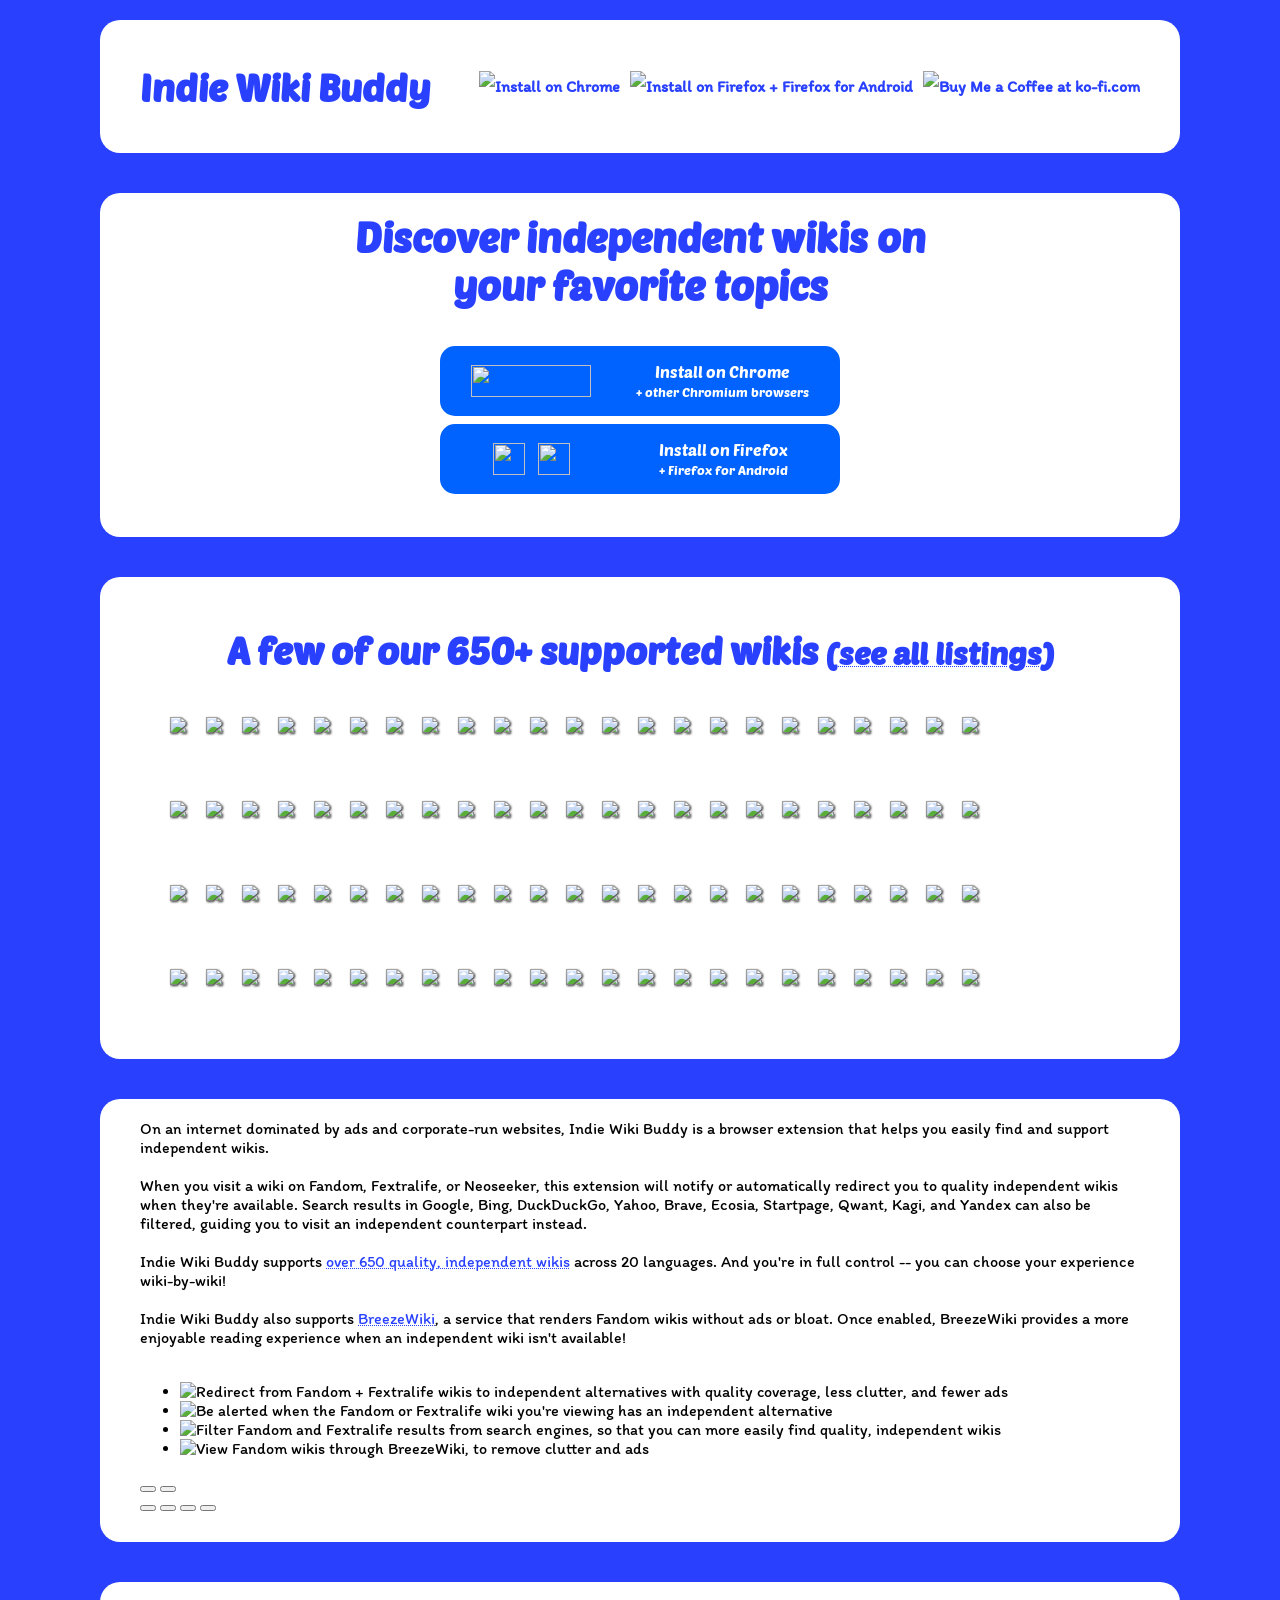
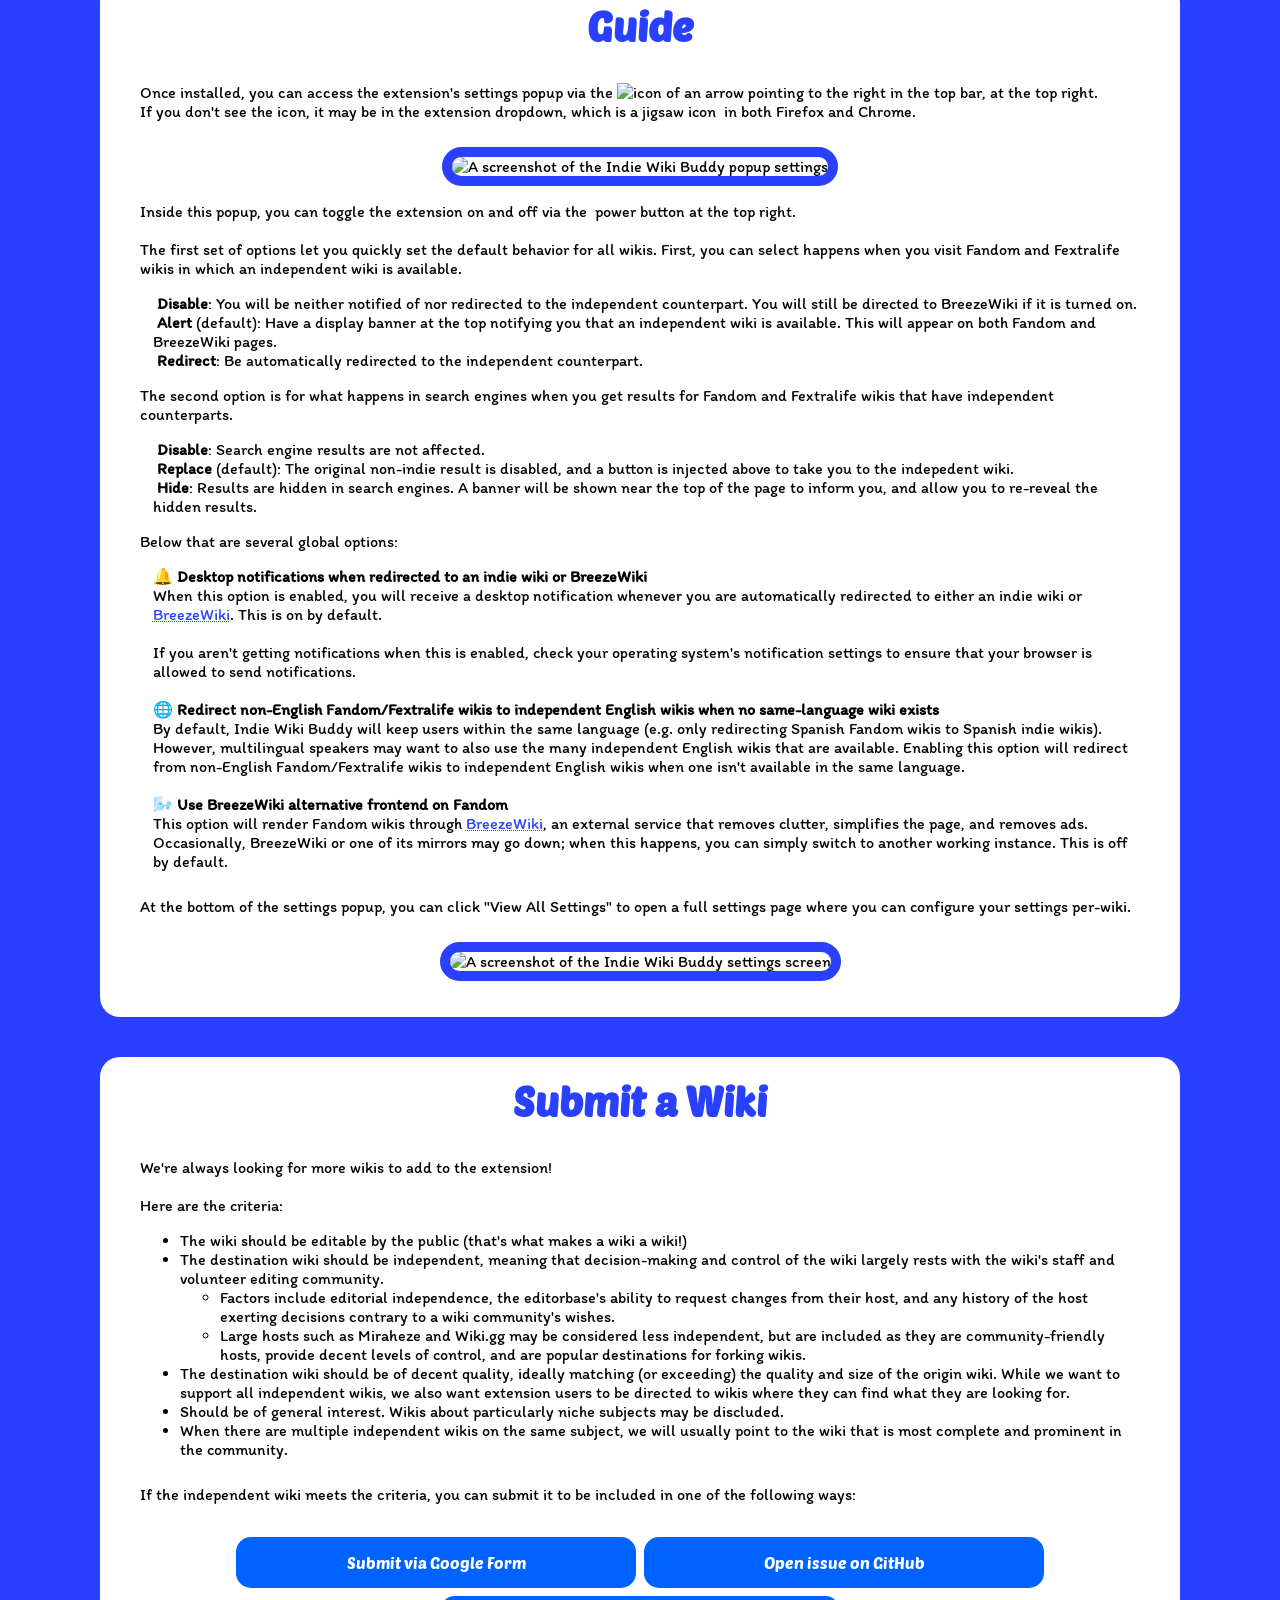
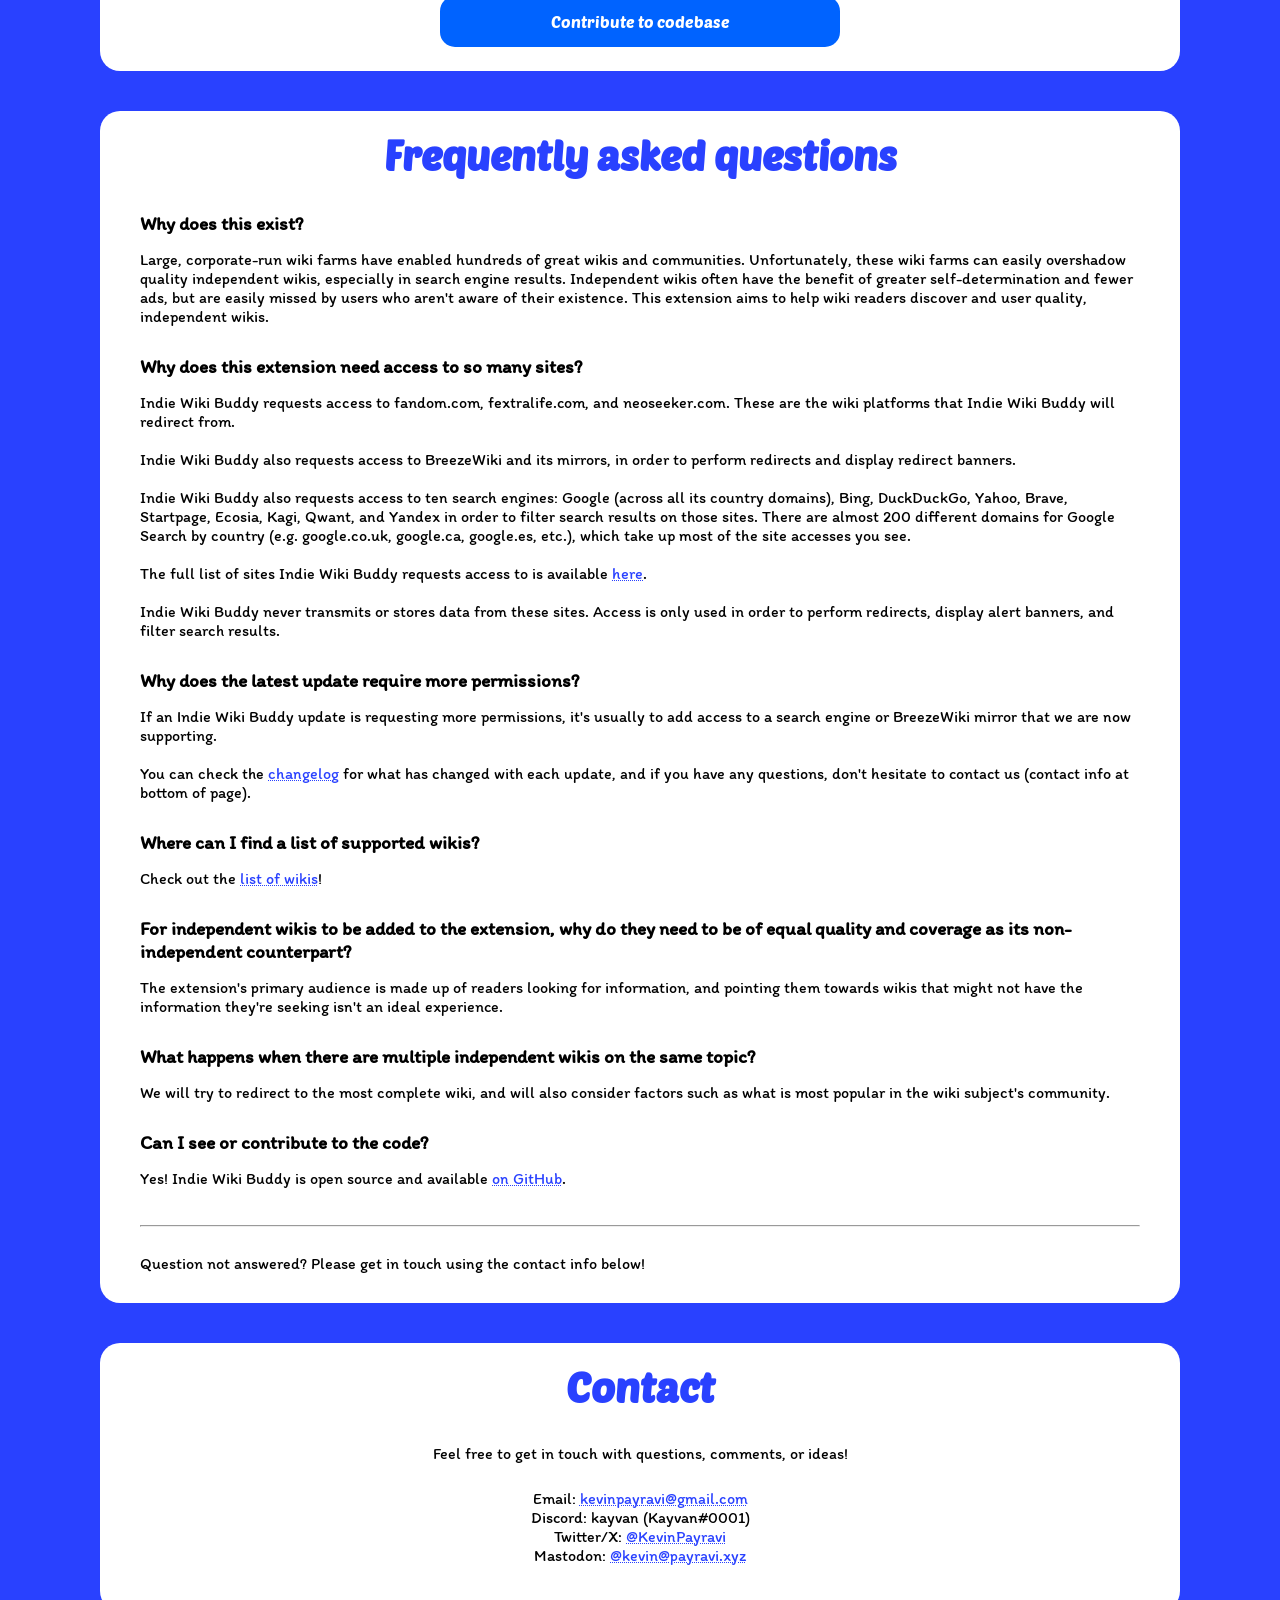
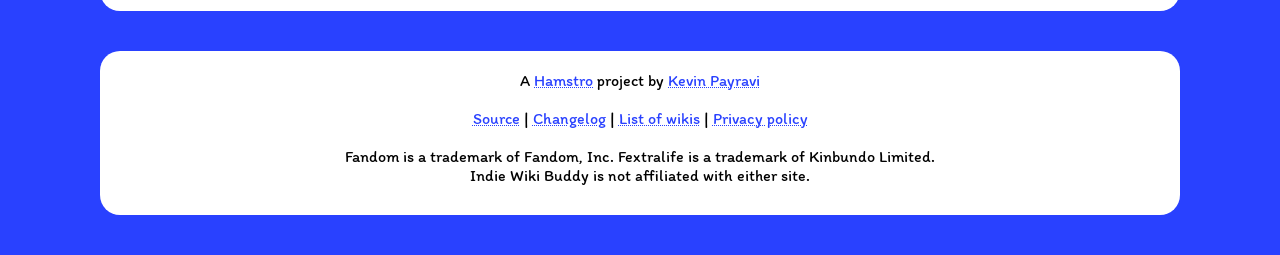
==== index.html @ b11307cb "Update index.html" ====
<!DOCTYPE html>
<html>

<head>
    <meta charset="UTF-8" />
    <meta name="viewport" content="width=device-width, initial-scale=1" />
    <title>Indie Wiki Buddy</title>
    <link rel="icon" href="img/favicon-16.png" sizes="16x16" />
    <link rel="icon" href="img/favicon-32.png" sizes="32x32" />
    <link rel="icon" href="img/favicon-48.png" sizes="48x48" />
    <link rel="icon" href="img/favicon-64.png" sizes="64x64" />
    <link rel="icon" href="img/favicon-128.png" sizes="128x128" />
    <link rel="stylesheet" href="style.css" />
    <meta name="description"
        content="Indie Wiki Buddy, a browser extension to help you find quality, independent wikis" />
    <meta property="og:type" content="website" />
    <meta property="og:title" content="Indie Wiki Buddy" />
    <meta property="og:site_name" content="Indie Wiki Buddy" />
    <meta property="og:url" content="https://getindie.wiki" />
    <meta property="og:description"
        content="Indie Wiki Buddy, a browser extension to help you find quality, independent wikis" />
    <meta property="og:image" content="https://getindie.wiki/img/indie-wiki-buddy-banner.png" />

    <script src="assets/swiffy/swiffy-slider.min.js" crossorigin="anonymous" defer></script>
    <link href="assets/swiffy/swiffy-slider.min.css" rel="stylesheet" crossorigin="anonymous" />
</head>

<body>
    <div class="container header">
        <div class="header-left">
            <h1>Indie Wiki Buddy</h1>
        </div>
        <div class="header-right" style="line-height: 2em">
            <a class="button-link"
                href="https://chrome.google.com/webstore/detail/indie-wiki-buddy/fkagelmloambgokoeokbpihmgpkbgbfm"
                target="_blank">
                <img src="img/browser-chrome.png" alt="Install on Chrome" title="Install on Chrome" width="35" />
            </a>
            <a class="button-link" href="https://addons.mozilla.org/firefox/addon/indie-wiki-buddy/"
                target="_blank">
                <img src="img/browser-firefox.png" alt="Install on Firefox + Firefox for Android"
                    title="Install on Firefox + Firefox for Android" width="35" />
            </a>
            <a class="button-link" href="https://ko-fi.com/V7V61Z26Z" target="_blank">
                <img height="36" style="border: 0px; height: 36px" src="https://storage.ko-fi.com/cdn/kofi2.png?v=3"
                    alt="Buy Me a Coffee at ko-fi.com" />
            </a>
        </div>
    </div>
    <div class="container content align-center">
        <span class="subtitle">
            Discover independent wikis
            on your favorite topics
        </span>
        <div class="clear"></div>
        <a class="button-link"
            href="https://chrome.google.com/webstore/detail/indie-wiki-buddy/fkagelmloambgokoeokbpihmgpkbgbfm"
            target="_blank">
            <button class="button">
                <div class="flex">
                    <img src="img/browser-chromium-set.png" alt="" width="120" height="32" />
                    <span>Install on Chrome<br /><small>+ other Chromium browsers</small></span>
                </div>
            </button>
        </a>
        <br />
        <a class="button-link" href="https://addons.mozilla.org/firefox/addon/indie-wiki-buddy/" target="_blank">
            <button class="button">
                <div class="flex">
                    <div>
                        <img src="img/browser-firefox.png" alt="" width="32" height="32" />
                        <img src="img/os-android.png" alt="" width="32" height="32" />
                    </div>
                    <span>Install on Firefox<br /><small>+ Firefox for Android</small></span>
                </div>
            </button>
        </a>
        <br /><br />
    </div>
    <div class="container">
        <div class="align-center">
            <h2>A few of our 650+ supported wikis <small>(<a href="listings">see all listings</a>)</small></h2>
        </div>
        <div class="scroll">
            <div class="m-scroll1">
                <abbr title="Plants vs. Zombies Wiki"><a href="https://plantsvszombies.wiki.gg/" target="_blank"><img src="img/logos/en-plantsvszombies_logo.png" alt="Plants vs. Zombies Wiki"></a></abbr>
                <abbr title="IOP Wiki"><a href="https://iopwiki.com/" target="_blank"><img src="img/logos/en-girlsfrontline_logo.png" alt="IOP Wiki"></a></abbr>
                <abbr title="RuneScape Classic Wiki"><a href="https://classic.runescape.wiki/" target="_blank"><img src="img/logos/en-runescapeclassic_logo.png" alt="RuneScape Classic Wiki"></a></abbr>
                <abbr title="Paragon Wiki Archive"><a href="https://archive.paragonwiki.com/" target="_blank"><img src="img/logos/en-cityofheroes_logo.png" alt="Paragon Wiki Archive"></a></abbr>
                <abbr title="DFO World Wiki"><a href="https://wiki.dfo.world/" target="_blank"><img src="img/logos/en-dfo_logo.png" alt="DFO World Wiki"></a></abbr>
                <abbr title="Sanrio Wiki"><a href="https://sanriowiki.com/" target="_blank"><img src="img/logos/en-sanrio_logo.png" alt="Sanrio Wiki"></a></abbr>
                <abbr title="OSRS Wiki"><a href="https://oldschool.runescape.wiki/" target="_blank"><img src="img/logos/en-oldschoolrunescape_logo.png" alt="OSRS Wiki"></a></abbr>
                <abbr title="Path of Exile Wiki"><a href="https://www.poewiki.net/" target="_blank"><img src="img/logos/en-pathofexile_logo.png" alt="Path of Exile Wiki"></a></abbr>
                <abbr title="Touhou Wiki"><a href="https://en.touhouwiki.net/" target="_blank"><img src="img/logos/en-touhou_logo.png" alt="Touhou Wiki"></a></abbr>
                <abbr title="Nookipedia"><a href="https://nookipedia.com/" target="_blank"><img src="img/logos/en-animalcrossing_logo.png" alt="Nookipedia"></a></abbr>
                <abbr title="Project Zomboid Wiki"><a href="https://pzwiki.net/" target="_blank"><img src="img/logos/en-projectzomboid_logo.png" alt="Project Zomboid Wiki"></a></abbr>
                <abbr title="Wikisimpsons"><a href="https://simpsonswiki.com/" target="_blank"><img src="img/logos/en-simpsons_logo.png" alt="Wikisimpsons"></a></abbr>
                <abbr title="WiKirby"><a href="https://wikirby.com/" target="_blank"><img src="img/logos/en-kirby_logo.png" alt="WiKirby"></a></abbr>
                <abbr title="Warcraft Wiki"><a href="https://warcraft.wiki.gg/" target="_blank"><img src="img/logos/en-warcraft_logo.png" alt="Warcraft Wiki"></a></abbr>
                <abbr title="Detective Conan Wiki"><a href="https://www.detectiveconanworld.com/wiki/" target="_blank"><img src="img/logos/en-detectiveconan_logo.png" alt="Detective Conan Wiki"></a></abbr>
                <abbr title="Star Trek Online Wiki"><a href="https://stowiki.net/" target="_blank"><img src="img/logos/en-sto_logo.png" alt="Star Trek Online Wiki"></a></abbr>
                <abbr title="Another Eden Wiki"><a href="https://anothereden.wiki/" target="_blank"><img src="img/logos/en-anothereden_logo.png" alt="Another Eden Wiki"></a></abbr>
                <abbr title="WikiRaider"><a href="https://www.wikiraider.com/" target="_blank"><img src="img/logos/en-tombraider_logo.png" alt="WikiRaider"></a></abbr>
                <abbr title="explain xkcd"><a href="https://www.explainxkcd.com/" target="_blank"><img src="img/logos/en-xkcd_logo.png" alt="explain xkcd"></a></abbr>
                <abbr title="Dwarf Fortress Wiki"><a href="https://dwarffortresswiki.org/" target="_blank"><img src="img/logos/en-dwarffortress_logo.png" alt="Dwarf Fortress Wiki"></a></abbr>
                <abbr title="eRepublik Wiki"><a href="https://wiki.erepublik.com/" target="_blank"><img src="img/logos/en-erepublik_logo.png" alt="eRepublik Wiki"></a></abbr>
                <abbr title="Independent Fallout Wiki"><a href="https://fallout.wiki/" target="_blank"><img src="img/logos/en-fallout_logo.png" alt="Independent Fallout Wiki"></a></abbr>
                <abbr title="Halopedia"><a href="https://www.halopedia.org/" target="_blank"><img src="img/logos/en-halo_logo.png" alt="Halopedia"></a></abbr>
            </div>
        </div>
        <div class="scroll">
            <div class="m-scroll2">
                <abbr title="Super Mario Wiki"><a href="https://www.mariowiki.com/" target="_blank"><img src="img/logos/en-mario_logo.png" alt="Super Mario Wiki"></a></abbr>
                <abbr title="Xenharmonic Wiki"><a href="https://en.xen.wiki/" target="_blank"><img src="img/logos/en-xenharmonic_logo.png" alt="Xenharmonic Wiki"></a></abbr>
                <abbr title="FreeSpace Wiki"><a href="https://wiki.hard-light.net/" target="_blank"><img src="img/logos/en-freespace_logo.png" alt="FreeSpace Wiki"></a></abbr>
                <abbr title="RemyWiki"><a href="https://remywiki.com/" target="_blank"><img src="img/logos/en-bemani_logo.png" alt="RemyWiki"></a></abbr>
                <abbr title="Bulbapedia"><a href="https://bulbapedia.bulbagarden.net/" target="_blank"><img src="img/logos/en-pokemon_logo.png" alt="Bulbapedia"></a></abbr>
                <abbr title="Dungeons and Dragons Wiki"><a href="https://dnd-wiki.org/" target="_blank"><img src="img/logos/en-dungeonsanddragons_logo.png" alt="Dungeons and Dragons Wiki"></a></abbr>
                <abbr title="Bakugan Wiki"><a href="https://bakugan.wiki/" target="_blank"><img src="img/logos/en-bakugan_logo.png" alt="Bakugan Wiki"></a></abbr>
                <abbr title="Mabinogi World Wiki"><a href="https://wiki.mabinogiworld.com/" target="_blank"><img src="img/logos/en-mabinogi_logo.png" alt="Mabinogi World Wiki"></a></abbr>
                <abbr title="Wikizilla"><a href="https://wikizilla.org/" target="_blank"><img src="img/logos/en-godzilla_logo.png" alt="Wikizilla"></a></abbr>
                <abbr title="Atelier Wiki"><a href="https://atelier.wiki.gg/" target="_blank"><img src="img/logos/en-atelier_logo.png" alt="Atelier Wiki"></a></abbr>
                <abbr title="Creatures Wiki"><a href="https://creatures.wiki/" target="_blank"><img src="img/logos/en-creatures_logo.png" alt="Creatures Wiki"></a></abbr>
                <abbr title="Melvor Idle Wiki"><a href="https://wiki.melvoridle.com/" target="_blank"><img src="img/logos/en-melvoridle_logo.png" alt="Melvor Idle Wiki"></a></abbr>
                <abbr title="Factorio Wiki"><a href="https://wiki.factorio.com/" target="_blank"><img src="img/logos/en-factorio_logo.png" alt="Factorio Wiki"></a></abbr>
                <abbr title="Sekaipedia"><a href="https://www.sekaipedia.org/" target="_blank"><img src="img/logos/en-projectsekai_logo.png" alt="Sekaipedia"></a></abbr>
                <abbr title="Yugipedia"><a href="https://yugipedia.com/" target="_blank"><img src="img/logos/en-yugioh_logo.png" alt="Yugipedia"></a></abbr>
                <abbr title="Habbox Wiki"><a href="https://habboxwiki.com/" target="_blank"><img src="img/logos/en-habbo_logo.png" alt="Habbox Wiki"></a></abbr>
                <abbr title="Fire Emblem Wiki"><a href="https://fireemblemwiki.org/" target="_blank"><img src="img/logos/en-fireemblem_logo.png" alt="Fire Emblem Wiki"></a></abbr>
                <abbr title="Wynncraft Wiki"><a href="https://wynncraft.wiki.gg/" target="_blank"><img src="img/logos/en-wynncraft_logo.png" alt="Wynncraft Wiki"></a></abbr>
                <abbr title="Baldur's Gate 3 Wiki"><a href="https://bg3.wiki/" target="_blank"><img src="img/logos/en-baldursgate3_logo.png" alt="Baldur's Gate 3 Wiki"></a></abbr>
                <abbr title="Project iM@S"><a href="https://project-imas.wiki/" target="_blank"><img src="img/logos/en-idolmaster_logo.png" alt="Project iM@S"></a></abbr>
                <abbr title="Critical Role Wiki"><a href="https://criticalrole.miraheze.org/" target="_blank"><img src="img/logos/en-criticalrole_logo.png" alt="Critical Role Wiki"></a></abbr>
                <abbr title="Wiki of Mana"><a href="https://wikiofmana.com/" target="_blank"><img src="img/logos/en-mana_logo.png" alt="Wiki of Mana"></a></abbr>
                <abbr title="Linkinpedia"><a href="https://linkinpedia.com/" target="_blank"><img src="img/logos/en-linkinpark_logo.png" alt="Linkinpedia"></a></abbr>
            </div>
        </div>
        <div class="scroll">
            <div class="m-scroll1">
                <abbr title="Granblue Wiki"><a href="https://gbf.wiki/" target="_blank"><img src="img/logos/en-granblue_logo.png" alt="Granblue Wiki"></a></abbr>
                <abbr title="Frackin' Universe Wiki"><a href="https://frackinuniverse.miraheze.org/" target="_blank"><img src="img/logos/en-frackinuniverse_logo.png" alt="Frackin' Universe Wiki"></a></abbr>
                <abbr title="Minecraft Wiki"><a href="https://minecraft.wiki/" target="_blank"><img src="img/logos/en-minecraft_logo.png" alt="Minecraft Wiki"></a></abbr>
                <abbr title="Sun Haven Wiki"><a href="https://sunhaven.wiki.gg/" target="_blank"><img src="img/logos/en-sunhaven_logo.png" alt="Sun Haven Wiki"></a></abbr>
                <abbr title="Coasterpedia"><a href="https://coasterpedia.net/" target="_blank"><img src="img/logos/en-rollercoasters_logo.png" alt="Coasterpedia"></a></abbr>
                <abbr title="RuneScape Wiki"><a href="https://runescape.wiki/" target="_blank"><img src="img/logos/en-runescape_logo.png" alt="RuneScape Wiki"></a></abbr>
                <abbr title="Transformers Wiki"><a href="https://tfwiki.net/" target="_blank"><img src="img/logos/en-transformers_logo.png" alt="Transformers Wiki"></a></abbr>
                <abbr title="ARK Wiki"><a href="https://ark.wiki.gg/" target="_blank"><img src="img/logos/en-ark_logo.png" alt="ARK Wiki"></a></abbr>
                <abbr title="Inkipedia"><a href="https://splatoonwiki.org/" target="_blank"><img src="img/logos/en-splatoon_logo.png" alt="Inkipedia"></a></abbr>
                <abbr title="EVE University Wiki"><a href="https://wiki.eveuniversity.org/" target="_blank"><img src="img/logos/en-eveonline_logo.png" alt="EVE University Wiki"></a></abbr>
                <abbr title="The Infosphere"><a href="https://theinfosphere.org/" target="_blank"><img src="img/logos/en-futurama_logo.png" alt="The Infosphere"></a></abbr>
                <abbr title="Zelda Wiki"><a href="https://zeldawiki.wiki/" target="_blank"><img src="img/logos/en-zelda_logo.png" alt="Zelda Wiki"></a></abbr>
                <abbr title="Animal Crossing: Pocket Camp Wiki"><a href="https://animalcrossingpocketcamp.wiki.gg/" target="_blank"><img src="img/logos/en-animalcrossingpocketcamp_logo.png" alt="Animal Crossing: Pocket Camp Wiki"></a></abbr>
                <abbr title="Weezerpedia"><a href="https://www.weezerpedia.com/" target="_blank"><img src="img/logos/en-weezer_logo.png" alt="Weezerpedia"></a></abbr>
                <abbr title="MapleStory Wiki"><a href="https://maplestorywiki.net/" target="_blank"><img src="img/logos/en-maplestory_logo.png" alt="MapleStory Wiki"></a></abbr>
                <abbr title="A Wiki of Ice and Fire"><a href="https://awoiaf.westeros.org/" target="_blank"><img src="img/logos/en-gameofthrones_logo.png" alt="A Wiki of Ice and Fire"></a></abbr>
                <abbr title="Starfield Wiki"><a href="https://starfieldwiki.net/" target="_blank"><img src="img/logos/en-starfield_logo.png" alt="Starfield Wiki"></a></abbr>
                <abbr title="Hearthstone Wiki"><a href="https://hearthstone.wiki.gg/" target="_blank"><img src="img/logos/en-hearthstone_logo.png" alt="Hearthstone Wiki"></a></abbr>
                <abbr title="Coppermind"><a href="https://coppermind.net/" target="_blank"><img src="img/logos/en-brandonsanderson_logo.png" alt="Coppermind"></a></abbr>
                <abbr title="JoJo's Bizarre Encyclopedia"><a href="https://jojowiki.com/" target="_blank"><img src="img/logos/en-jojo_logo.png" alt="JoJo's Bizarre Encyclopedia"></a></abbr>
                <abbr title="Koei Tecmo Wiki"><a href="https://koeitecmo.wiki/" target="_blank"><img src="img/logos/en-koeitecmo_logo.png" alt="Koei Tecmo Wiki"></a></abbr>
                <abbr title="WikiMoon"><a href="https://wikimoon.org/" target="_blank"><img src="img/logos/en-sailormoon_logo.png" alt="WikiMoon"></a></abbr>
                <abbr title="Destinypedia"><a href="https://www.destinypedia.com/" target="_blank"><img src="img/logos/en-destiny_logo.png" alt="Destinypedia"></a></abbr>
            </div>
        </div>
        <div class="scroll">
            <div class="m-scroll2">
                <abbr title="Palia Wiki"><a href="https://palia.wiki.gg/" target="_blank"><img src="img/logos/en-palia_logo.png" alt="Palia Wiki"></a></abbr>
                <abbr title="MicroWiki"><a href="https://micronations.wiki/" target="_blank"><img src="img/logos/en-micronations_logo.png" alt="MicroWiki"></a></abbr>
                <abbr title="Wikimon"><a href="https://wikimon.net/" target="_blank"><img src="img/logos/en-digimon_logo.png" alt="Wikimon"></a></abbr>
                <abbr title="Temtem Wiki"><a href="https://temtem.wiki.gg/" target="_blank"><img src="img/logos/en-temtem_logo.png" alt="Temtem Wiki"></a></abbr>
                <abbr title="Battlestar Wiki"><a href="https://en.battlestarwiki.org/" target="_blank"><img src="img/logos/en-battlestargalactica_logo.png" alt="Battlestar Wiki"></a></abbr>
                <abbr title="NetHackWiki"><a href="https://nethackwiki.com/" target="_blank"><img src="img/logos/en-nethack_logo.png" alt="NetHackWiki"></a></abbr>
                <abbr title="Kingdom Hearts Wiki"><a href="https://www.khwiki.com/" target="_blank"><img src="img/logos/en-kingdomhearts_logo.png" alt="Kingdom Hearts Wiki"></a></abbr>
                <abbr title="Eiyuden Chronicle Wiki"><a href="https://eiyuden.wiki.gg/" target="_blank"><img src="img/logos/en-eiyudenchronicle_logo.png" alt="Eiyuden Chronicle Wiki"></a></abbr>
                <abbr title="Brawlhalla Wiki"><a href="https://brawlhalla.wiki.gg/" target="_blank"><img src="img/logos/en-brawlhalla_logo.png" alt="Brawlhalla Wiki"></a></abbr>
                <abbr title="Dreamlight Valley Wiki"><a href="https://dreamlightvalleywiki.com/" target="_blank"><img src="img/logos/en-dreamlightvalley_logo.png" alt="Dreamlight Valley Wiki"></a></abbr>
                <abbr title="Dragalia Lost Wiki"><a href="https://dragalialost.wiki/" target="_blank"><img src="img/logos/en-dragalialost_logo.png" alt="Dragalia Lost Wiki"></a></abbr>
                <abbr title="SmashWiki"><a href="https://www.ssbwiki.com/" target="_blank"><img src="img/logos/en-supersmashbros_logo.png" alt="SmashWiki"></a></abbr>
                <abbr title="Team Fortress Wiki"><a href="https://wiki.teamfortress.com/" target="_blank"><img src="img/logos/en-teamfortress_logo.png" alt="Team Fortress Wiki"></a></abbr>
                <abbr title="Unofficial Elder Scrolls Pages"><a href="https://en.uesp.net/" target="_blank"><img src="img/logos/en-elderscrolls_logo.png" alt="Unofficial Elder Scrolls Pages"></a></abbr>
                <abbr title="Answered Prayers Wiki"><a href="https://yume.wiki/" target="_blank"><img src="img/logos/en-answeredprayers_logo.png" alt="Answered Prayers Wiki"></a></abbr>
                <abbr title="Portal Wiki"><a href="https://theportalwiki.com/" target="_blank"><img src="img/logos/en-portal_logo.png" alt="Portal Wiki"></a></abbr>
                <abbr title="Megami Tensei Wiki"><a href="https://megatenwiki.com/" target="_blank"><img src="img/logos/en-megamitensei_logo.png" alt="Megami Tensei Wiki"></a></abbr>
                <abbr title="Gensopedia"><a href="https://gensopedia.org/" target="_blank"><img src="img/logos/en-suikoden_logo.png" alt="Gensopedia"></a></abbr>
                <abbr title="Equestripedia"><a href="https://equestripedia.org/" target="_blank"><img src="img/logos/en-mylittlepony_logo.png" alt="Equestripedia"></a></abbr>
                <abbr title="Guild Wars Wiki"><a href="https://wiki.guildwars.com/" target="_blank"><img src="img/logos/en-guildwars_logo.png" alt="Guild Wars Wiki"></a></abbr>
                <abbr title="Tardis (Doctor Who) Wiki"><a href="https://tardis.wiki/" target="_blank"><img src="img/logos/en-doctorwho_logo.png" alt="Tardis (Doctor Who) Wiki"></a></abbr>
                <abbr title="Tolkien Gateway"><a href="https://tolkiengateway.net/" target="_blank"><img src="img/logos/en-lotr_logo.png" alt="Tolkien Gateway"></a></abbr>
                <abbr title="The Doom Wiki"><a href="https://doomwiki.org/" target="_blank"><img src="img/logos/en-doom_logo.png" alt="The Doom Wiki"></a></abbr>
            </div>
        </div>
    </div>
    <div class="container">
        <div class="content">
            On an internet dominated by ads and corporate-run websites,
            Indie Wiki Buddy is a browser extension that helps you easily find and support independent wikis.
            <br />
            <br />
            When you visit a wiki on Fandom, Fextralife, or Neoseeker, this extension will notify or automatically
            redirect you to quality independent wikis when they're available.
            Search results in Google, Bing, DuckDuckGo, Yahoo, Brave, Ecosia, Startpage, Qwant, Kagi, and Yandex
            can also be filtered, guiding you to visit an independent counterpart instead.
            <br />
            <br />
            Indie Wiki Buddy supports <a href="listings">over 650 quality, independent wikis</a> across 20 languages.
            And you're in full control -- you can choose your experience wiki-by-wiki!
            <br />
            <br />
            Indie Wiki Buddy also supports <a href="https://breezewiki.com/">BreezeWiki</a>, a service that renders
            Fandom wikis without ads or bloat.
            Once enabled, BreezeWiki provides a more enjoyable reading experience when an
            independent wiki isn't available!
            <br />
            <br />
    
            <div class="swiffy-slider slider-nav-outside slider-nav-visible slider-nav-dark slider-nav-autoplay"
                data-slider-nav-autoplay-interval="4000">
                <ul class="slider-container">
                    <li>
                        <img src="img/banner-redirect.png" style="max-width: 100%; height: auto"
                            alt="Redirect from Fandom + Fextralife wikis to independent alternatives with quality coverage, less clutter, and fewer ads" />
                    </li>
                    <li>
                        <img src="img/banner-alerts.png" style="max-width: 100%; height: auto"
                            alt="Be alerted when the Fandom or Fextralife wiki you're viewing has an independent alternative" />
                    </li>
                    <li>
                        <img src="img/banner-filter-search.png" style="max-width: 100%; height: auto"
                            alt="Filter Fandom and Fextralife results from search engines, so that you can more easily find quality, independent wikis" />
                    </li>
                    <li>
                        <img src="img/banner-breezewiki.png" style="max-width: 100%; height: auto"
                            alt="View Fandom wikis through BreezeWiki, to remove clutter and ads" />
                    </li>
                </ul>
    
                <button type="button" class="slider-nav"></button>
                <button type="button" class="slider-nav slider-nav-next"></button>
    
                <div class="slider-indicators">
                    <button class="active"></button>
                    <button></button>
                    <button></button>
                    <button></button>
                </div>
            </div>
        </div>
    </div>
    <div class="container content">
        <h2 class="subtitle"><a id="guide">Guide</a></h2>
        <div class="content">
            Once installed, you can access the extension's settings popup via the
            <img src="./img/logo.png" width="20" alt="icon of an arrow pointing to the right" />
            in the top bar, at the top right.
            <br />
            If you don't see the icon, it may be in the extension dropdown, which is a jigsaw icon
            <img class="dark-invert" src="./img/jigsaw.png" width="20" alt="" /> in both Firefox and Chrome.
        </div>
        <div class="display">
            <img src="./img/indie-wiki-buddy-popup.png" width="400"
                alt="A screenshot of the Indie Wiki Buddy popup settings" class="center" />
        </div>
        <div class="content">
            Inside this popup, you can toggle the extension on and off via the
            <img src="./img/power-on.png" alt="" width="15"> power button at the top right.
            <br />
            <br />
            The first set of options let you quickly set the default behavior for all wikis.
            First, you can select happens when you visit Fandom and Fextralife wikis
            in which an independent wiki is available.
            <ul class="no-markers padded">
                <li>
                    <img class="dark-invert" src="./img/toggle-disabled.png" alt="" width="15">
                    <b>Disable</b>: You will be neither notified of nor redirected to the independent counterpart.
                    You will still be directed to BreezeWiki if it is turned on.
                </li>
                <li>
                    <img class="dark-invert" src="./img/toggle-alert.png" alt="" width="15">
                    <b>Alert</b> (default): Have a display banner at the top notifying you that an independent wiki is
                    available.
                    This will appear on both Fandom and BreezeWiki pages.
                </li>
                <li>
                    <img class="dark-invert" src="./img/toggle-redirect.png" alt="" width="15">
                    <b>Redirect</b>: Be automatically redirected to the independent counterpart.
                </li>
            </ul>
            The second option is for what happens in search engines when you get results for
            Fandom and Fextralife wikis that have independent counterparts.
            <ul class="no-markers padded">
                <li>
                    <img class="dark-invert" src="./img/toggle-disabled.png" alt="" width="15">
                    <b>Disable</b>: Search engine results are not affected.
                </li>
                <li>
                    <img class="dark-invert" src="./img/toggle-replace.png" alt="" width="15">
                    <b>Replace</b> (default): The original non-indie result is disabled, and a button is injected above
                    to take
                    you to the indepedent wiki.
                </li>
                <li>
                    <img class="dark-invert" src="./img/toggle-hide.png" alt="" width="15">
                    <b>Hide</b>: Results are hidden in search engines.
                    A banner will be shown near the top of the page to inform you, and allow you to re-reveal the hidden
                    results.
                </li>
            </ul>
            Below that are several global options:
            <ul class="no-markers padded">
                <li>
                    <b><span aria-hidden="true">🔔</span> Desktop notifications when redirected to an indie wiki or
                        BreezeWiki</b>
                    <br />
                    When this option is enabled, you will receive a desktop notification whenever you are
                    automatically redirected to either an indie wiki or <a
                        href="https://breezewiki.com/">BreezeWiki</a>.
                    This is on by default.
                    <br />
                    <br />
                    If you aren't getting notifications when this is enabled, check your operating system's notification
                    settings to ensure that your browser is allowed to send notifications.
                </li>
                <br />
                <li>
                    <b><span aria-hidden="true">🌐</span> Redirect non-English Fandom/Fextralife wikis to independent
                        English
                        wikis when no same-language wiki exists</b>
                    <br />
                    By default, Indie Wiki Buddy will keep users within the same language
                    (e.g. only redirecting Spanish Fandom wikis to Spanish indie wikis).
                    However, multilingual speakers may want to also use the many independent English wikis that are
                    available.
                    Enabling this option will redirect from non-English Fandom/Fextralife wikis
                    to independent English wikis when one isn't available in the same language.
                </li>
                <br />
                <li>
                    <b><span aria-hidden="true">🌬️</span> Use BreezeWiki alternative frontend on Fandom</b>
                    <br />
                    This option will render Fandom wikis through <a href="https://breezewiki.com/">BreezeWiki</a>, an
                    external
                    service that removes clutter, simplifies the page, and removes ads.
                    Occasionally, BreezeWiki or one of its mirrors may go down; when this happens, you can simply switch
                    to
                    another working instance. This is off by default.
                </li>
            </ul>
        </div>
        <div class="content">
            At the bottom of the settings popup, you can click "View All Settings" to open a full settings page where
            you can configure your settings per-wiki.
        </div>
        <div class="display">
            <img src="./img/indie-wiki-buddy-screenshot.png" width="400"
                alt="A screenshot of the Indie Wiki Buddy settings screen" class="center" />
        </div>
    </div>
    <div class="container content">
        <h2 class="subtitle"><a id="submit">Submit a Wiki</a></h2>
        <div class="content">
            We're always looking for more wikis to add to the extension! <br />
            <br />
            Here are the criteria:
            <ul>
                <li>
                    The wiki should be editable by the public (that's what makes a wiki a wiki!)
                </li>
                <li>
                    The destination wiki should be independent, meaning that decision-making and control of the wiki
                    largely rests with the wiki's staff and volunteer editing community.
                    <ul>
                        <li>
                            Factors include editorial independence, the editorbase's ability to request changes from
                            their host, and any history of the host exerting decisions contrary to a wiki
                            community's wishes.
                        </li>
                        <li>
                            Large hosts such as Miraheze and Wiki.gg may be considered less independent,
                            but are included as they are community-friendly hosts,
                            provide decent levels of control, and are popular destinations for forking wikis.
                        </li>
                    </ul>
                </li>
                <li>
                    The destination wiki should be of decent quality, ideally matching (or exceeding) the quality
                    and size of the origin wiki. While we want to support all independent wikis, we also want
                    extension users to be directed to wikis where they can find what they are looking for.
                </li>
                <li>Should be of general interest. Wikis about particularly niche subjects may be discluded.</li>
                <li>
                    When there are multiple independent wikis on the same subject, we will usually point to the wiki
                    that is most complete and prominent in the community.
                </li>
            </ul>
        </div>
        <div class="content">
            If the independent wiki meets the criteria, you can submit it to be included in one of the following
            ways:
        </div>
        <br />
        <div class="align-center">
            <a class="button-link" href="https://form.getindie.wiki" target="_blank">
                <button class="button">Submit via Google Form</button>
            </a>
            <a class="button-link"
                href="https://github.com/KevinPayravi/indie-wiki-buddy/issues/new?assignees=KevinPayravi&labels=add+wiki&template=request-a-wiki-be-added.md&title=Add+a+wiki%3A+WIKI+NAME"
                target="_blank">
                <button class="button">Open issue on GitHub</button>
            </a>
            <a class="button-link"
                href="https://github.com/KevinPayravi/indie-wiki-buddy/blob/main/README.md#adding-wikis"
                target="_blank">
                <button class="button">Contribute to codebase</button>
            </a>
        </div>
    </div>
    <div class="container content">
        <h2 class="subtitle"><a id="faq">Frequently asked questions</a></h2>
        <span class="question">Why does this exist?</span>
        <div class="content">
            Large, corporate-run wiki farms have enabled hundreds of great wikis and communities. Unfortunately,
            these wiki farms can easily overshadow quality independent wikis, especially in search engine results.
            Independent wikis often have the benefit of greater self-determination and fewer ads, but are easily
            missed by users who aren't aware of their existence. This extension aims to help wiki readers discover
            and user quality, independent wikis.
        </div>
        <br />
        <span class="question">Why does this extension need access to so many sites?</span>
        <div class="content">
            Indie Wiki Buddy requests access to fandom.com, fextralife.com, and neoseeker.com.
            These are the wiki platforms that Indie Wiki Buddy will redirect from.
            <br /><br />
            Indie Wiki Buddy also requests access to BreezeWiki and its mirrors,
            in order to perform redirects and display redirect banners.
            <br /><br />
            Indie Wiki Buddy also requests access to ten search engines: Google (across all its country domains),
            Bing, DuckDuckGo, Yahoo, Brave, Startpage, Ecosia, Kagi, Qwant, and Yandex in order to filter search
            results on those sites. There are almost 200 different domains for Google Search by country
            (e.g. google.co.uk, google.ca, google.es, etc.), which take up most of the site accesses you see.
            <br /><br />
            The full list of sites Indie Wiki Buddy requests access to is available
            <a href="https://github.com/KevinPayravi/indie-wiki-buddy/blob/main/manifest-chromium.json#L61">here</a>.
            <br /><br />
            Indie Wiki Buddy never transmits or stores data from these sites. Access is only used in order to
            perform redirects, display alert banners, and filter search results.
        </div>
        <br />
        <span class="question">Why does the latest update require more permissions?</span>
        <div class="content">
            If an Indie Wiki Buddy update is requesting more permissions, it's usually to add access to a
            search engine or BreezeWiki mirror that we are now supporting.
            <br /><br />
            You can check the <a href="/changelog">changelog</a> for what has changed with each update,
            and if you have any questions, don't hesitate to contact us (contact info at bottom of page).
        </div>
        <br />
        <span class="question">
            Where can I find a list of supported wikis?
        </span>
        <div class="content">
            Check out the <a href="listings">list of wikis</a>!
        </div>
        <br />
        <span class="question">
            For independent wikis to be added to the extension, why do they need to be of equal quality and
            coverage as its non-independent counterpart?
        </span>
        <div class="content">
            The extension's primary audience is made up of readers looking for information,
            and pointing them towards wikis that might not have the information they're seeking isn't an ideal
            experience.
        </div>
        <br />
        <span class="question">What happens when there are multiple independent wikis on the same topic?</span>
        <div class="content">
            We will try to redirect to the most complete wiki, and will also consider factors such as what is most
            popular in the wiki subject's community.
        </div>
        <br />
        <span class="question">Can I see or contribute to the code?</span>
        <div class="content">
            Yes! Indie Wiki Buddy is open source and available
            <a href="https://github.com/KevinPayravi/indie-wiki-buddy">on GitHub</a>.
        </div>
        <br />
        <hr />
        <br />
        <div class="content">
            Question not answered? Please get in touch using the contact info below!
        </div>
    </div>
    <div class="container content align-center">
        <h2 class="subtitle"><a id="contact">Contact</a></h2>
        <div class="content">Feel free to get in touch with questions, comments, or ideas!</div>
        <div class="content">
            <ul class="no-markers">
                <li>
                    Email:
                    <script type="text/javascript">
                        name = "kevinpayravi";
                        domain = "@gmail.com";
                        mailto = "mailto:";
                        document.write(
                            ' <a href = "' +
                            mailto +
                            name +
                            domain +
                            '"class = "fill-div" > ' +
                            name +
                            domain +
                            " </a>"
                        );
                    </script>
                </li>
                <li>Discord: kayvan (Kayvan#0001)</li>
                <li>
                    Twitter/X:
                    <a href="https://x.com/KevinPayravi">@KevinPayravi</a>
                </li>
                <li>
                    Mastodon:
                    <a href="https://payravi.xyz/@kevin">@kevin@payravi.xyz </a>
                </li>
            </ul>
        </div>
    </div>
    <div class="container content align-center">
        <div class="content">
            A <a href="https://hamstro.dev/">Hamstro</a> project by
            <a href="https://kevinpayravi.com">Kevin Payravi</a>
            <br />
            <br />
            <a href="https://github.com/KevinPayravi/indie-wiki-buddy">Source</a> | <a href="changelog">Changelog</a> |
            <a href="listings">List of wikis</a> | <a href="privacy">Privacy policy</a>
            <br />
            <br />
            Fandom is a trademark of <span class="no-wrap">Fandom, Inc.</span>
            Fextralife is a trademark of <span class="no-wrap">Kinbundo Limited</span>.
            <span class="no-wrap">Indie Wiki Buddy</span> is not affiliated with either site.
        </div>
    </div>
</body>

</html>
---- style.css ----
/* Element styling */
@import url('https://fonts.googleapis.com/css2?family=Poetsen+One&display=swap');
@import url('https://fonts.googleapis.com/css2?family=Itim&display=swap');

body {
  font-family: "Itim", -apple-system, BlinkMacSystemFont, "Segoe UI", Helvetica, Arial, sans-serif, "Apple Color Emoji", "Segoe UI Emoji";
  background: #2941FF;
  margin-top: 20px;
}

h1 {
  font-size: 2.3em;
  font-family: "Poetsen One", -apple-system, BlinkMacSystemFont, "Segoe UI", Helvetica, Arial, sans-serif, "Apple Color Emoji", "Segoe UI Emoji";
  color: #2941FF;
}

h2 {
  font-size: 2.3em;
  font-family: "Poetsen One", -apple-system, BlinkMacSystemFont, "Segoe UI", Helvetica, Arial, sans-serif, "Apple Color Emoji", "Segoe UI Emoji";
  color: #2941FF;
}

.subtitle {
  font-size: 2.3em;
  font-family: "Poetsen One", -apple-system, BlinkMacSystemFont, "Segoe UI", Helvetica, Arial, sans-serif, "Apple Color Emoji", "Segoe UI Emoji";
  color: #2941FF;
}

a {
  text-decoration-style: dotted;
  text-decoration-thickness: 1px;
  color: #2941FF;
}

table {
  border: 2px solid #D6F0FF;
}

th {
  text-align: left;
  background-color: #D6F0FF;
}

th,
td {
  padding: .2em .5em;
}

/* Common use classes */
.clear {
  clear: both;
}

.align-center {
  text-align: center;
}

.flex {
  display: flex;
  flex-direction: row;
  gap: 1em;
}

.flex>* {
  margin: auto;
}

.content {
  padding-bottom: 10px;
}

.content img {
  max-width: 100%;
}

.changelog ul img {
  box-shadow: 5px 5px 5px 0px rgba(0, 0, 0, 0.3);
  margin: 1em;
  border: 1px solid #d8d8d8;
}

.text-decor-none {
  text-decoration: none;
}

.button-link {
  text-decoration: none;
}

.button {
  background-color: #0063FF;
  font-family: "Poetsen One", -apple-system, BlinkMacSystemFont, "Segoe UI", Helvetica, Arial, sans-serif, "Apple Color Emoji", "Segoe UI Emoji";
  border: none;
  border-radius: 15px;
  color: white;
  padding: 16px;
  text-align: center;
  text-decoration: none;
  display: inline-block;
  font-size: 16px;
  margin: 4px 2px;
  transition-duration: 0.4s;
  cursor: pointer;
  max-width: 100%;
  width: 400px;
}

.button:hover {
  background-color: #2941FF;
}

.button[disabled] {
  background-color: #CCCCCC;
  color: #888888
}

.button[disabled] img {
  filter: grayscale(1);
}

.button img,
.button span {
  vertical-align: middle;
  padding: 0px 5px;
}

/* List modifiers */
ul.no-markers {
  list-style-type: none;
  padding: 0;
}

ul.padded {
  padding-left: .8em;
}

/* Content styling */
.container {
  max-width: 1000px;
  min-height: 50px;
  background-color: white;
  border-radius: 20px;
  margin: 0 auto;
  margin-bottom: 40px;
  padding: 20px 40px;
}

.container>.content,
.container>.question {
  word-wrap: break-word;
  margin: 0 auto;
}

.container.align-center>.content,
.container.align-center>.question {
  max-width: 70ch;
}

.display {
  text-align: center;
  margin: 1em 0;
}

.display>img {
  margin: 0 auto;
  border: 10px solid #2941FF;
  border-radius: 20px;
  max-width: 400px;
  width: 90%;
}

.header {
  display: flex;
  align-items: center;
  justify-content: space-between;
  font-weight: 600;
}

.header>div {
  display: flex;
  gap: 10px;
}

.header>div:first-child {
  text-align: left;
}

.header>div:last-child {
  text-align: right;
}

.subtitle {
  font-size: 2.5em;
  font-weight: 600;
  display: block;
  width: 100%;
  text-align: center;
  margin: 0 auto;
  margin-bottom: 0.83em;
  max-width: 600px;
}

.question {
  font-weight: 600;
  font-size: 1.2em;
  display: block;
  padding-bottom: 15px;
}

.no-wrap {
  white-space: nowrap;
}

.browser-icon {
  height: 1em;
  padding-left: 10px;
  vertical-align: middle;
}

@media (max-width: 800px) {
  .subtitle {
    font-size: 2em;
  }

  .header {
    flex-direction: column;
  }

  .header>div:first-child,
  .header>div:last-child {
    text-align: center;
  }

  .container {
    padding: 20px;
  }

  .flex {
    flex-direction: column;
  }
}

div.scroll {
  position: relative;
  height: 64px;
  background-color: transparent;
  overflow: hidden;
  z-index: 1;
  margin: 0 20px;
  padding: 10px 0;
}

.m-scroll1 {
  overflow: hidden;
  white-space: nowrap;
  animation: scrollText1 60s linear infinite alternate;
  animation-iteration-count: infinite;
  animation-timing-function: linear;
  margin: 0;
  font-size: 0;
  display: flex;
  flex-wrap: nowrap;
  justify-content: space-around;
  width: fit-content;
}

.m-scroll2 {
  overflow: hidden;
  white-space: nowrap;
  animation: scrollText2 60s linear infinite alternate;
  animation-iteration-count: infinite;
  animation-timing-function: linear;
  margin: 0;
  font-size: 0;
  display: flex;
  flex-wrap: nowrap;
  justify-content: space-around;
  width: fit-content;
}

div.scroll img {
  display: inline-block;
  max-width: 64px;
  max-height: 64px;
  padding: 4px 10px;
  filter: drop-shadow(1px 1px 1px rgba(0, 0, 0, 0.8));
}
div.scroll abbr {
  display: flex;
  align-items: center;
}

@keyframes scrollText1 {
  from {
    transform: translateX(0%);
  }

  to {
    transform: translateX(-50%);
  }
}

@keyframes scrollText2 {
  from {
    transform: translateX(-50%);
  }

  to {
    transform: translateX(0%);
  }
}

.comparison {
  position: absolute;
  height: 500px;
  width: 750px;
  overflow: hidden;
  background: #fff;
  border: 7px solid #fff;
  border-radius: 15px;
}
.comparison .images {
  height: 475px;
  width: 960px;
  display: flex;
}
.comparison .images .img-1 {
  height: 100%;
  width: 100%;
  background: url("img/slider/kirby-fandom-wiki.png") no-repeat;
}
.comparison .images .img-2 {
  position: absolute;
  height: 100%;
  width: 100%;
  background: url("img/slider/wikirby.png") no-repeat;
}
.comparison .slider {
  position: absolute;
  top: 0;
  width: 100%;
  z-index: 99;
}
.comparison .slider input {
  width: 100%;
  outline: none;
  background: none;
}
.slider input::-webkit-slider-thumb {
  height: 486px;
  width: 5px;
  background: none;
  -webkit-appearance: none;
  cursor: col-resize;
}
.slider .drag-line {
  width: 5px;
  height: 486px;
  position: absolute;
  left: 49.85%;
  pointer-events: none;
}
.slider .drag-line::before,
.slider .drag-line::after {
  position: absolute;
  content: "";
  width: 100%;
  height: 222px;
  background: #2941FF;
}
.slider .drag-line::before {
  top: 0;
}
.slider .drag-line::after {
  bottom: 0;
}
.slider .drag-line span {
  height: 42px;
  width: 42px;
  border: 3px solid #2941FF;
  background-color: #D6F0FF;
  position: absolute;
  top: 50%;
  left: 50%;
  border-radius: 50%;
  transform: translate(-50%, -50%);
}
.slider .drag-line span::before,
.slider .drag-line span::after {
  position: absolute;
  content: "";
  top: 50%;
  border: 10px solid transparent;
  border-bottom-width: 0px;
  border-right-width: 0px;
  transform: translate(-50%, -50%) rotate(45deg);
}
.slider .drag-line span::before {
  left: 40%;
  border-left-color: #2941FF;
  background-color: #D6F0FF;
}
.slider .drag-line span::after {
  left: 60%;
  border-top-color: #2941FF;
  background-color: #D6F0FF;
}
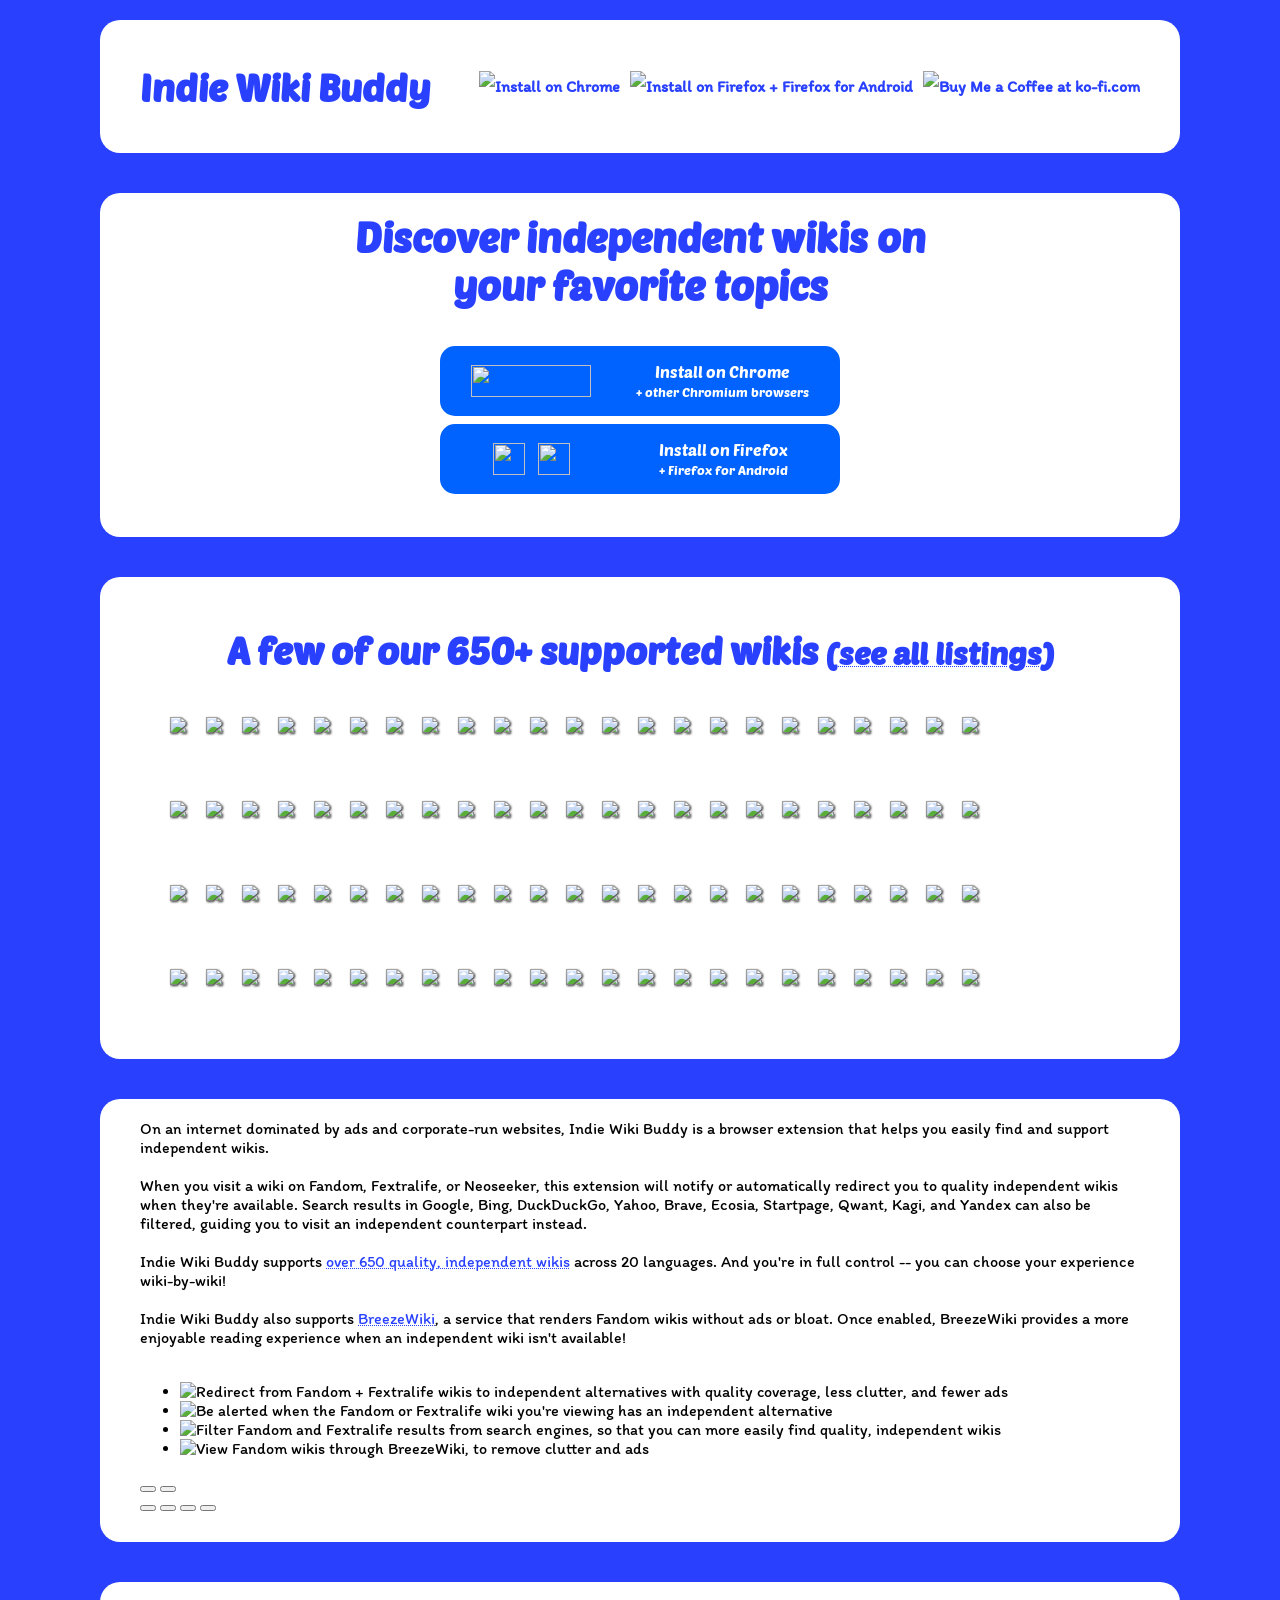
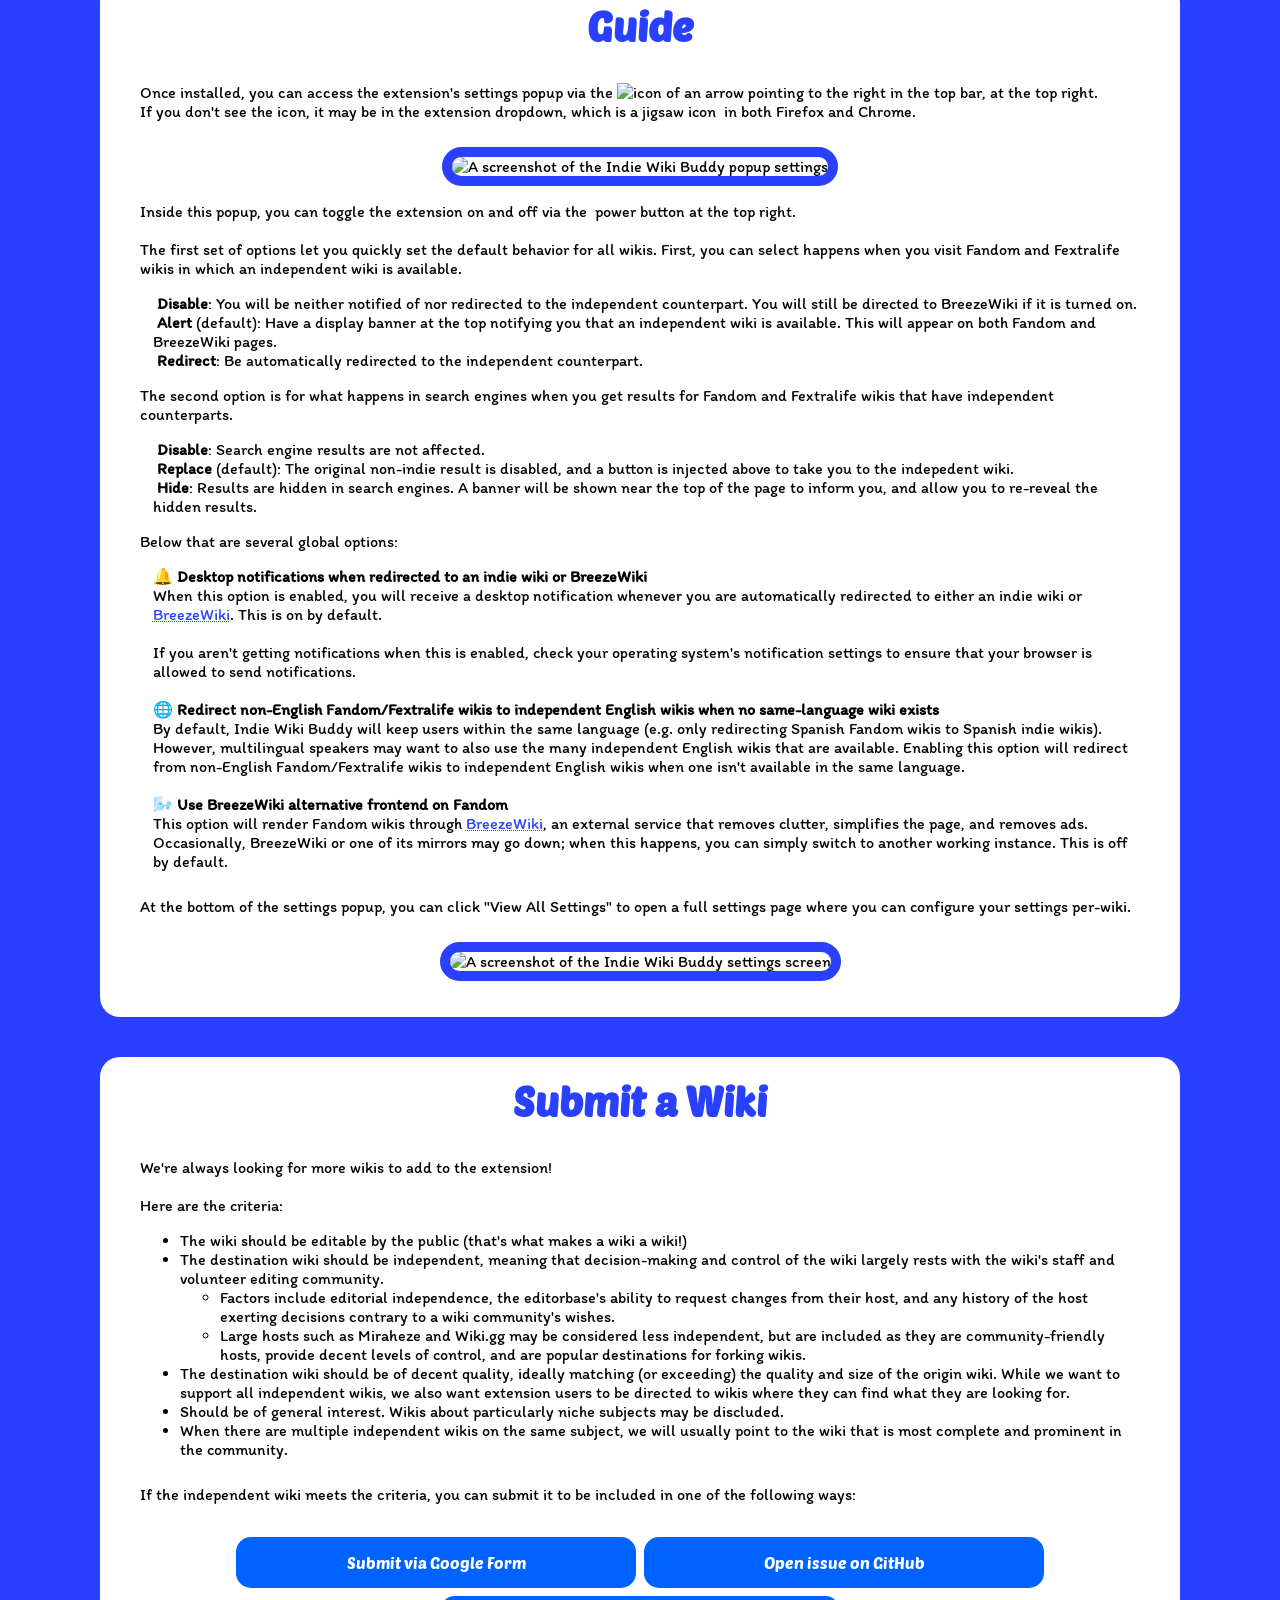
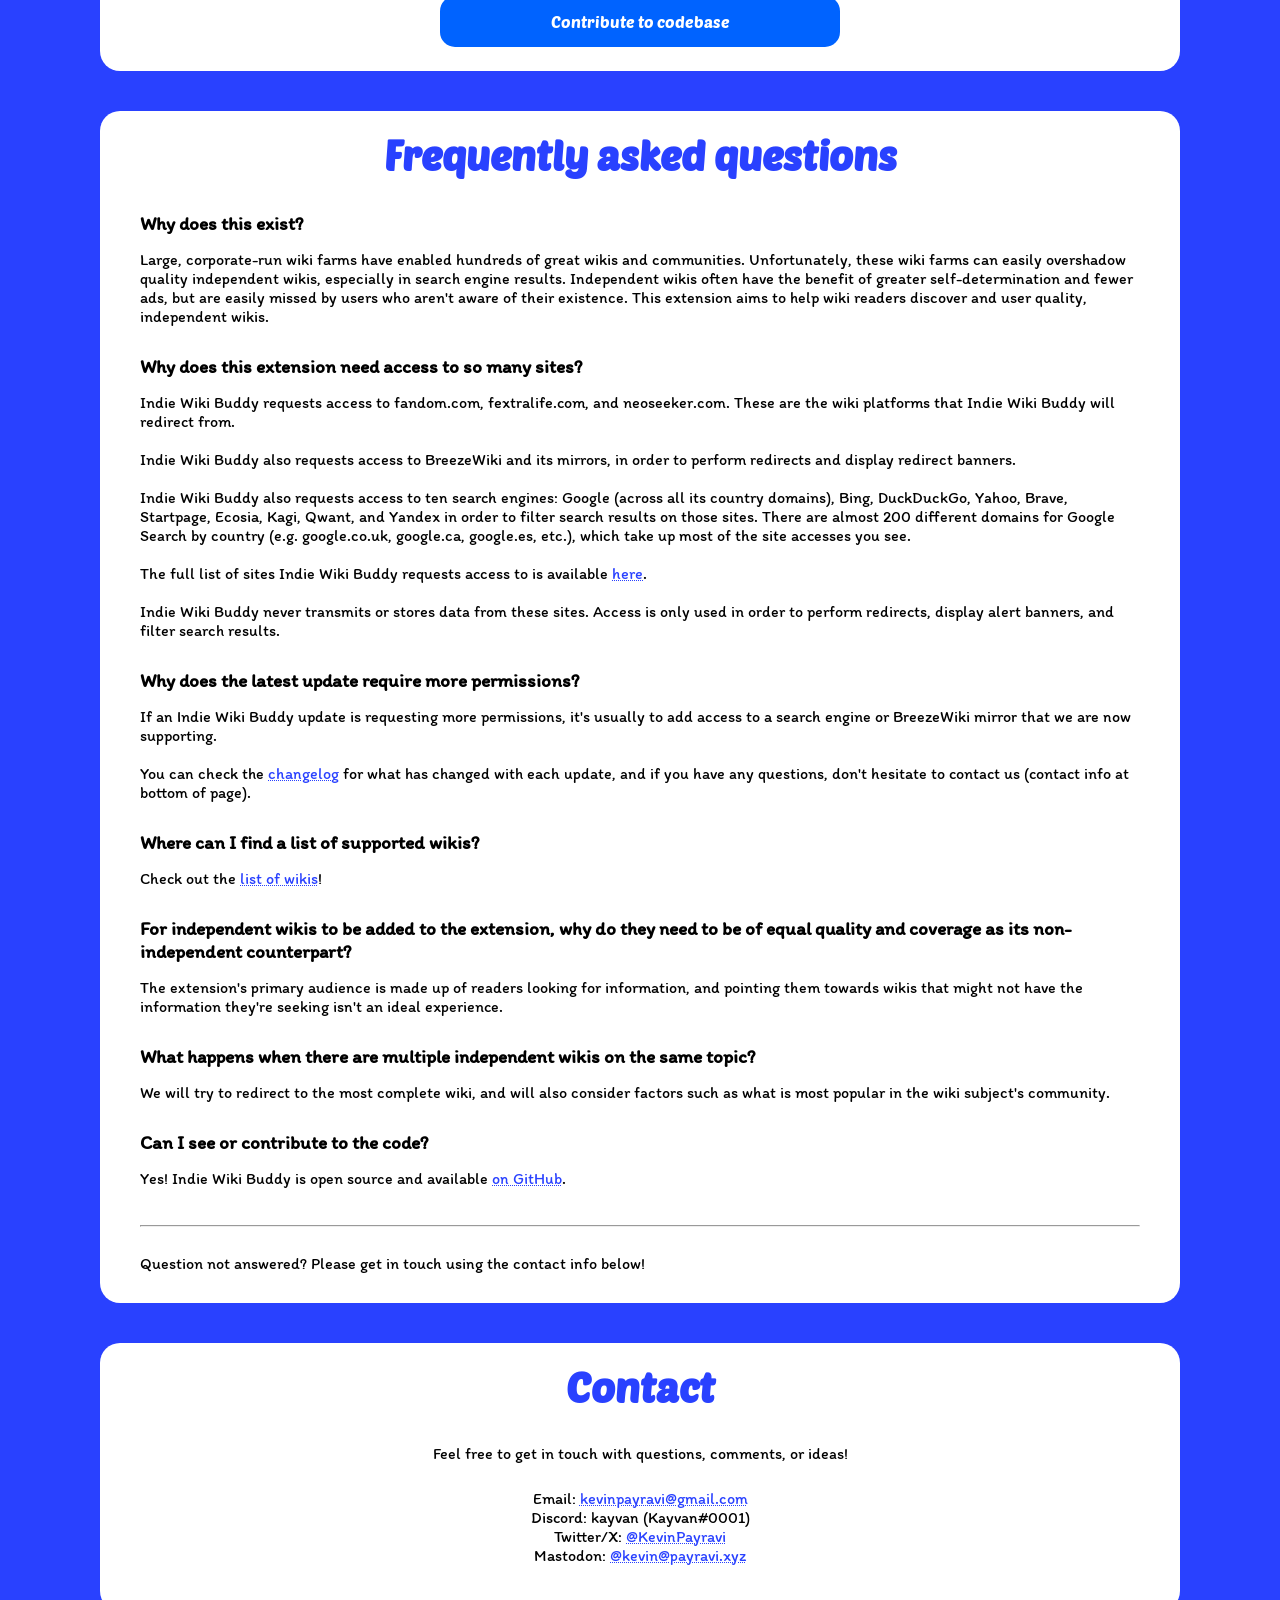
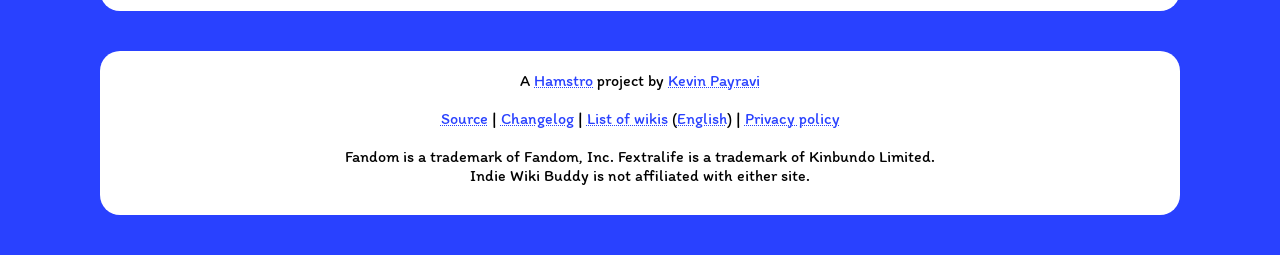
==== commit 70be12f1: "Making a separate page for English listings Since the listings page became extensively long due to t" ====
--- a/index.html
+++ b/index.html
@@ -531,7 +531,7 @@
             <br />
             <br />
             <a href="https://github.com/KevinPayravi/indie-wiki-buddy">Source</a> | <a href="changelog">Changelog</a> |
-            <a href="listings">List of wikis</a> | <a href="privacy">Privacy policy</a>
+            <a href="listings">List of wikis</a> (<a href="listings/en">English</a>) | <a href="privacy">Privacy policy</a>
             <br />
             <br />
             Fandom is a trademark of <span class="no-wrap">Fandom, Inc.</span>
